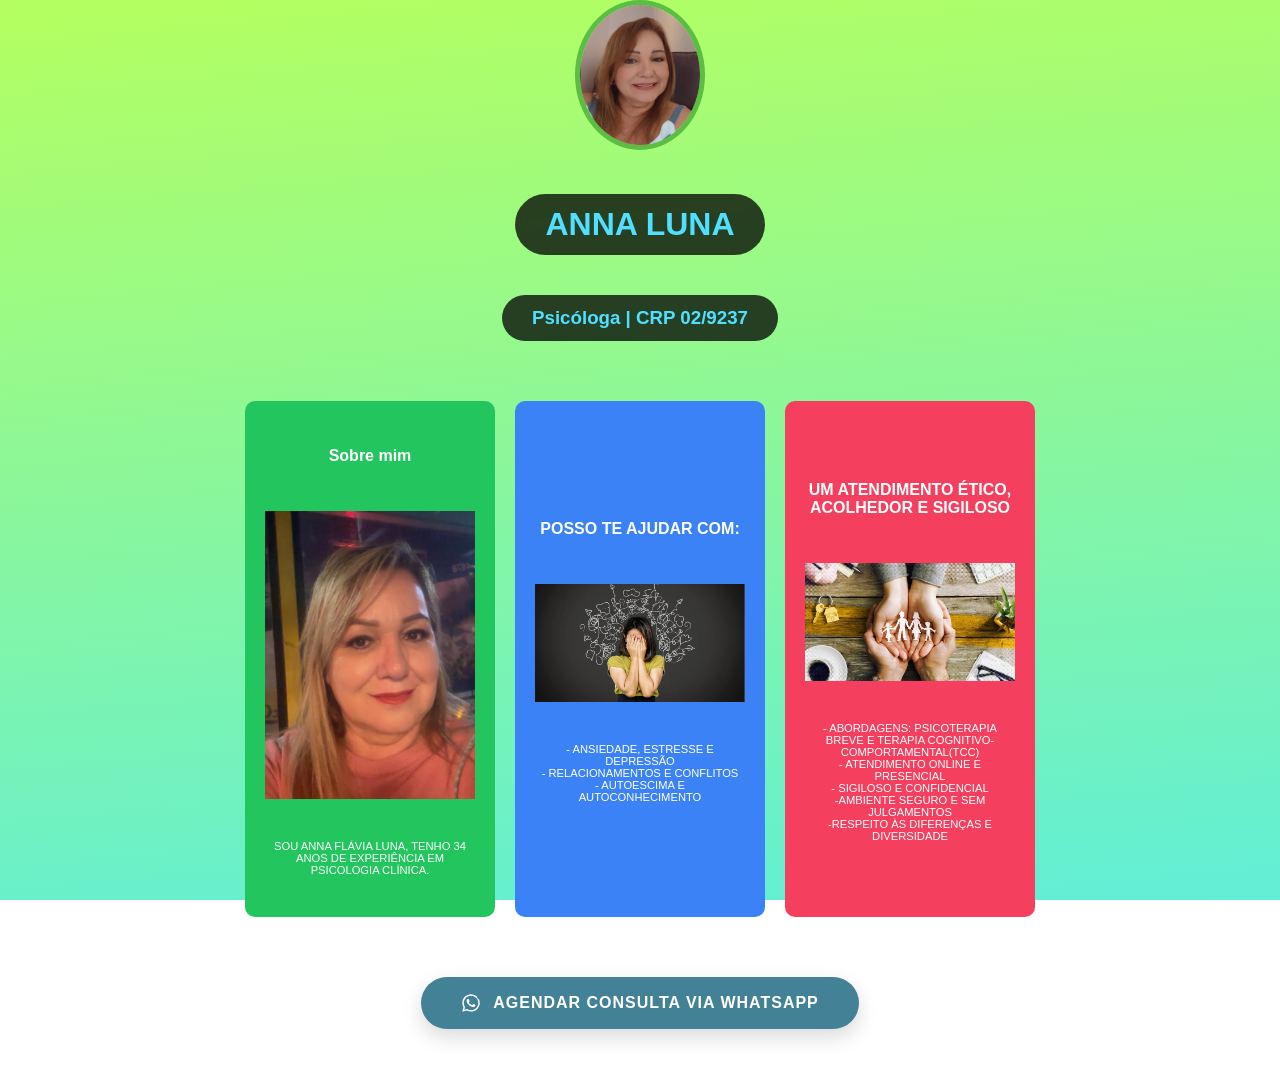
==== index.html @ b6285f33 "CHANGES" ====
<!DOCTYPE html>
<html lang="pt">
<head>
    <meta charset="UTF-8">
    <meta name="viewport" content="width=device-width, initial-scale=1.0">
    <title>Document</title>
    <!--stylesheet: folha de estilo e link para linkar!-->
    <link rel="stylesheet" href="index.css">
</head>
<body>


         <header>
            <div class="center">
                <img src="./imagens/fotoperfil2.png"></img>
            </div>

            <h1 class="center2">ANNA LUNA</h1>
            <h3 class="center2">Psicóloga | CRP 02/9237</h3>
         </header>

         <main>
        
            
            <div class="cards">
    <div class="card red">
        <p class="tip">Sobre mim</p>
        <img class="card imagem"  src="./imagens/FOTO PERFIL.png"></img>
        <p class="second-text">SOU ANNA FLÁVIA LUNA, TENHO 34 ANOS DE EXPERIÊNCIA EM PSICOLOGIA CLÍNICA.</p>
    </div>


    <div class="card blue">
        <p class="tip">POSSO TE AJUDAR COM:</p>
        <img class="card imagem"  src="./imagens/estresse.jfif"></img>
        <p class="second-text"> - ANSIEDADE, ESTRESSE E DEPRESSÃO <br>
        - RELACIONAMENTOS E CONFLITOS <br>
    - AUTOESCIMA E AUTOCONHECIMENTO </p>
    </div>


    <div class="card green">
        <p class="tip">UM ATENDIMENTO ÉTICO, ACOLHEDOR E SIGILOSO</p>
        <img class="card imagem"  src="./imagens/seguro.jfif"></img>
        <p class="second-text">- ABORDAGENS: PSICOTERAPIA BREVE E TERAPIA COGNITIVO-COMPORTAMENTAL(TCC)<br>
- ATENDIMENTO ONLINE E PRESENCIAL <br>
- SIGILOSO E CONFIDENCIAL <br>
-AMBIENTE SEGURO E SEM JULGAMENTOS <br>
-RESPEITO ÀS DIFERENÇAS E DIVERSIDADE <br>

        </p>
    </div>



</div>
            
<!-- Link estruturado com a classe do botão, ícone nativo e texto -->
<a href="https://api.whatsapp.com/send/?phone=558187132250&text&type=phone_number&app_absent=0" target="_blank" rel="noopener noreferrer" class="btn-whatsapp">
  <!-- Ícone SVG do WhatsApp embutido (não precisa carregar arquivo externo) -->
  <svg xmlns="http://w3.org" viewBox="0 0 448 512" class="icon-wpp">
    <path fill="currentColor" d="M380.9 97.1C339 55.1 283.2 32 223.9 32c-122.4 0-222 99.6-222 222 0 39.1 10.2 77.3 29.6 111L0 480l117.7-30.9c32.4 17.7 68.9 27 106.1 27h.1c122.3 0 224.1-99.6 224.1-222 0-59.3-25.2-115-67.1-117zm-157 341.6c-33.2 0-65.7-8.9-94-25.7l-6.7-4-69.8 18.3L72 359.2l-4.4-7c-18.5-29.4-28.2-63.3-28.2-98.2 0-101.7 82.8-184.5 184.6-184.5 49.3 0 95.6 19.2 130.4 54.1 34.8 34.9 56.2 81.2 56.1 130.5 0 101.8-84.9 184.6-186.6 184.6zm101.2-138.2c-5.5-2.8-32.8-16.2-37.9-18-5.1-1.9-8.8-2.8-12.5 2.8-3.7 5.6-14.3 18-17.6 21.8-3.2 3.7-6.5 4.2-12 1.4-32.6-16.3-54-29.1-75.5-66-5.7-9.8 5.7-9.1 16.3-30.3 1.8-3.7 .9-6.9-.5-9.7-1.4-2.8-12.5-30.1-17.1-41.2-4.5-10.8-9.1-9.3-12.5-9.5-3.2-.2-6.9-.2-10.6-.2-3.7 0-9.7 1.4-14.8 6.9-5.1 5.6-19.4 19-19.4 46.3 0 27.3 19.9 53.7 22.6 57.4 2.8 3.7 39.1 59.7 94.8 83.8 35.2 15.2 49 16.5 66.6 13.9 10.7-1.6 32.8-13.4 37.4-26.4 4.6-13 4.6-24.1 3.2-26.4-1.3-2.5-5-3.9-10.5-6.6z"/>
  </svg>
  AGENDAR CONSULTA VIA WHATSAPP
</a>



         </main>
      
        </footer>
</body>
</html>
---- index.css ----
body {
  /* Altera a cor de leitura para um cinza escuro que contrasta com o fundo claro */
  color: #243631;
  font-family: Arial, Helvetica, sans-serif;
  margin: 0;
  padding: 0;

  /* 1. CONFIGURAÇÃO DO GRADIENTE (Verde Menta e Azul Ciano Leve) */
  background: linear-gradient(-5deg, #10f9ee, #5cff69, #45e9ff, #b4ff5f);
  
  /* Faz o fundo parecer muito maior para que ele possa se mover */
  background-size: 400% 400%;
  
  /* 2. ATIVAÇÃO DA ANIMAÇÃO DE MOVIMENTO */
  animation: fundoAnimado 12s ease infinite;
  
  /* Mantém o fundo fixo enquanto o usuário rola a página */
  background-attachment: fixed;
}

/* 3. REGRA QUE CRIA O MOVIMENTO DO GRADIENTE */
@keyframes fundoAnimado {
  0% {
    background-position: 0% 50%;
  }
  50% {
    background-position: 100% 50%;
  }
  100% {
    background-position: 0% 50%;
  }
}




.container {
  display: flex;       /* Ativa o Flexbox */
  
}



          
    /* MUDAR A COR DA SELEÇÃO DE TEXTO */
::selection {
    background-color: #5BBE42; /* Cor de fundo da seleção */
    color: rgb(0, 0, 0);              /* Cor do texto selecionado */
    text-shadow: 0 0 5px #5bbe42; /* Efeito de brilho na seleção */
}


/*ICONES DAA ABA CONTATO*/

.contato {
    display: flex;            /* Coloca os itens lado a lado */
    justify-content: flex-start; /* Alinha tudo no INÍCIO (Esquerda) */
    align-items: center;      /* Alinha verticalmente (centro da linha) */
    gap: 12px;                /* Cria o espaço entre a imagem e o texto */
    padding-left: 0;          /* Garante que não haja espaço sobrando na esquerda */

    /*isso se adpta no celular, os itens vão para baixo, um embaixo do outro*/
    flex-wrap: wrap;    /* Permite que os itens quebrem para a próxima linha */
}

.contato h3 {
    margin: 0;                /* Remove margens que vêm por padrão no h3 */
   
}

/* Você só mexe na img se o tamanho original dela estiver muito grande */
.contato img {
    height: 60px; 
    width: auto;
}
.destaquecontato {
    color: #5BBE42;
    text-shadow: 0 0 5px #5bbe42;

}

/*importante que o usuário saiba que o e-mail é "clicável".*/
.contato h3 {
    cursor: pointer; /* Transforma a seta do mouse em "mãozinha" */
    transition: color 0.3s;
}

.contato h3:hover {
    color: mediumaquamarine; /* Muda de cor quando passa o mouse */
    text-decoration: underline;
}





    /*estilização da img do perfil*/
    header img{
        width: 120px;
        height: 140px;
        /*para deixar a img redonda*/
        border-radius: 50%;
        /*borda com cores*/
        border: 5px solid #5BBE42;
    }


                        /*TEXTOS PRINCIPAIS*/  
    .center0{
        color: #5BBE42;
        text-shadow: 0 0 5px #5bbe42;
        text-align: center;
    }

    .center{
        text-align: center;
        color: #51dfff;
        box-sizing: border-box;
    }

    .center2{
        text-align: center;
        color: #51dfff;
        box-sizing: border-box;
        /* 2. CRIAÇÃO DA CAIXA (PLACA DE FUNDO) */
  background-color: rgba(0, 0, 0, 0.75); /* Fundo branco com 75% de transparência */
  backdrop-filter: blur(8px);                  /* Efeito de vidro fosco moderno */
  /* Bordas arredondadas cápsula */
  border-radius: 50px;
   /* SOLUÇÃO: Faz o botão ter apenas o tamanho do texto interno */
  width: fit-content;       
  margin: 40px auto; /* Centraliza o botão na tela e dá espaço acima/abaixo */
  
   /* CONTROLE DE TAMANHO DO FUNDO (Aumente os números para crescer mais) */
  padding: 12px 30px;       /* O primeiro número (12px) aumenta em cima/baixo. O segundo (30px) aumenta nas laterais */
    }
                         /*TEXTOS PRINCIPAIS FIM*/  

    
    h2{
        color: #00ffff;
        text-shadow: 0 0 5px #00ffff
    }

    footer img{
        width: 50px;
        height: 50px;

    }

    footer{
        display: flex;
        justify-content: center;
    }

    footer a{
        margin: 20px;
        text-align: center;
    }

    footer p{
        margin-top: 2px;
    }

   /*MUDAR O VISUAL DE OUTRA PAGINA, 1 COLOQUE O BODY/estrutura do html E LOGO NELE O CLASS E VENHA AQUI*/

    .pagina-contato{
        background-color: #1a1a1a;
    }



    /* From Uiverse.io by kamehame-ha */ 
.cards {
  display: flex;
  flex-direction: column;
  gap: 15px;
}

.cards .red {
    background-color: #22c55e;
 
}

.cards .blue {
  background-color: #3b82f6;
}

.cards .green {
   background-color: #f43f5e;
}

.cards .white {
  background-color: #facc15;
  color: black;
}

/* CONTAINER PAI: Controla o posicionamento dos cards */
.cards {
  display: flex;          /* Ativa o modo Flexbox */
  flex-direction: row;    /* Alinha os cards um do lado do outro */
  flex-wrap: wrap;        /* Permite que os cards quebrem de linha se não couberem na tela */
  justify-content: center;/* Centraliza o grupo de cards na tela */
  gap: 20px;              /* Cria um espaçamento perfeito entre os cards */
  padding: 20px;
}

/* ELEMENTO FILHO: Configuração individual de cada card */
.cards .card {
  display: flex;
  align-items: center;
  justify-content: center;
  flex-direction: column;
  text-align: center;
  
  /* Ajustes essenciais de tamanho */
  min-height: 120px;      /* Evita altura fixa para o texto interno não vazar */
  width: 250px;           /* Largura do card */
  padding: 30px 20px;     /* Padding reduzido para não esmagar o conteúdo */
  box-sizing: border-box; /* Garante que o padding não aumente o tamanho do card */
  
  border-radius: 10px;
  color: white;
  cursor: pointer;
  transition: 400ms;
}


.cards .card p.tip {
  font-size: 1em;
  font-weight: 700;
}

.cards .card p.second-text {
  font-size: .7em;
}

.cards .card:hover {
  transform: scale(1.1, 1.1);
}

.cards:hover > .card:not(:hover) {
  
  transform: scale(0.9, 0.9);
}


/* Controla o tamanho da imagem interna do card */
.card .img {
  width: 50px;      /* Define a largura horizontal do ícone */
  height: auto;     /* Mantém a proporção original para não distorcer */
  margin-top: 15px; /* Cria um espaçamento por cima da imagem */
  object-fit: contain;
}


/* ESTILO PRINCIPAL DO BOTÃO */
.btn-whatsapp {
  display: flex;
  align-items: center;
  justify-content: center;
  gap: 12px; 
    /* SOLUÇÃO: Faz o botão ter apenas o tamanho do texto interno */
  width: fit-content;       
  margin: 40px auto; /* Centraliza o botão na tela e dá espaço acima/abaixo */
  
  /* Mantenha os paddings para dar formato de botão cápsula */
  padding: 16px 40px; 
  border-radius: 50px;                 /* Espaço exato entre o ícone e o texto */
  
  /* Cores idênticas à imagem */
  background-color: #438296;  /* Azul esverdeado fosco */
  color: #FFFFFF;
  
  /* Dimensões e Tipografia */
  padding: 16px 40px;
  font-family: 'Arial', sans-serif;
  font-size: 16px;
  font-weight: bold;
  letter-spacing: 1px;        /* Afastamento elegante das letras */
  text-decoration: none;
  
  /* Bordas arredondadas cápsula */
  border-radius: 50px;
  
  /* Sombra inicial suave */
  box-shadow: 0 8px 20px rgba(0, 0, 0, 0.15);
  
  /* Transição suave para animações */
  cursor: pointer;
  transition: transform 0.15s ease, box-shadow 0.15s ease, background-color 0.2s ease;
  user-select: none;          /* Impede que o texto seja selecionado no clique */
}

/* EFEITO AO PASSAR O MOUSE (HOVER) */
.btn-whatsapp:hover {
  background-color: #386d7e;  /* Escurece levemente o fundo */
  box-shadow: 0 10px 24px rgba(0, 0, 0, 0.2); /* Sombra cresce de leve */
}

/* EFEITO AO CLICAR DE FATO (ACTIVE) */
.btn-whatsapp:active {
  transform: scale(0.96) translateY(2px); /* Comprime e afunda o botão */
  box-shadow: 0 3px 10px rgba(0, 0, 0, 0.1);  /* Sombra diminui simulando toque */
}

/* CONFIGURAÇÃO DO ÍCONE SVG */
.btn-whatsapp .icon-wpp {
  width: 20px;
  height: 20px;
}
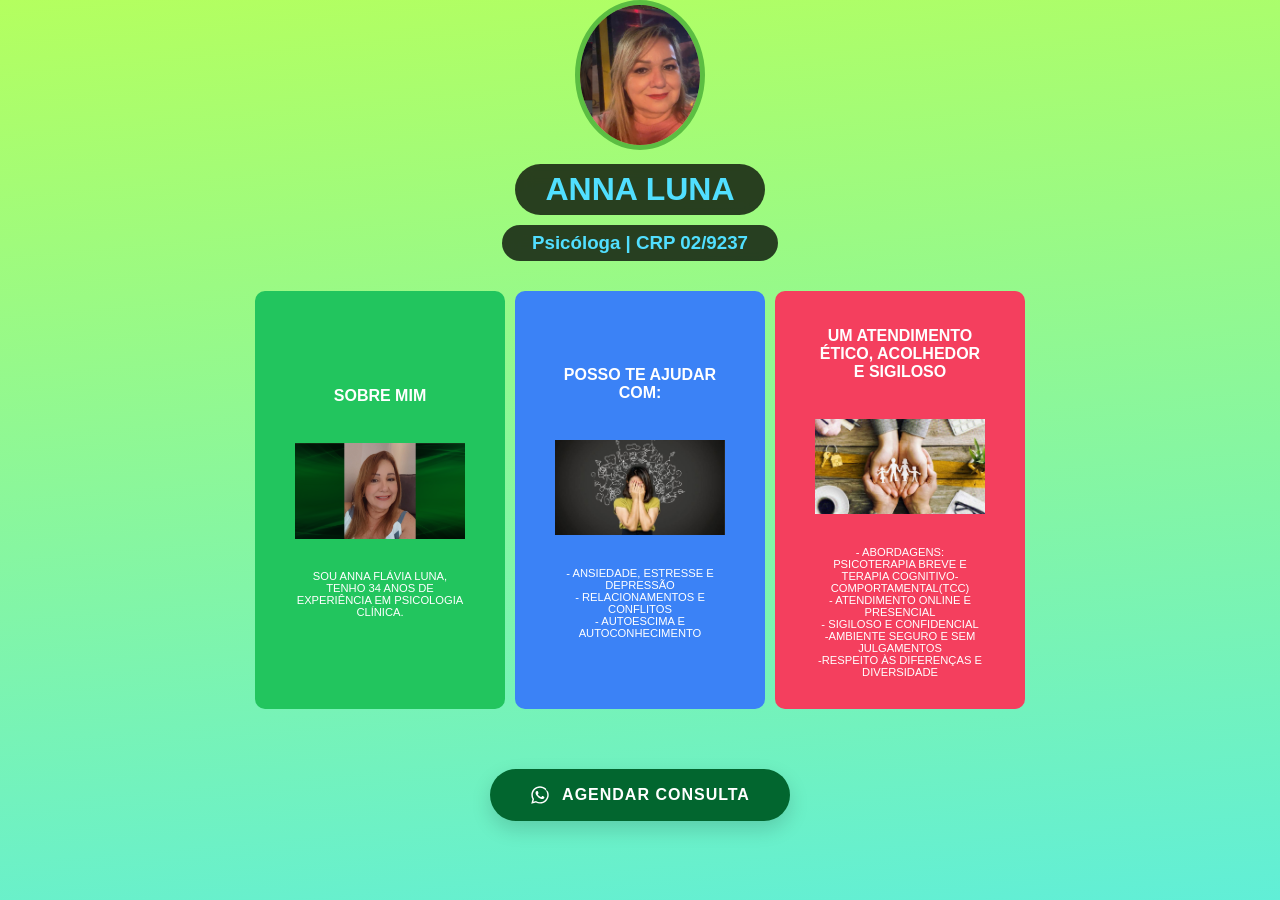
==== commit 82a4f410: "updtate" ====
--- a/index.html
+++ b/index.html
@@ -24,8 +24,8 @@
             
             <div class="cards">
     <div class="card red">
-        <p class="tip">Sobre mim</p>
-        <img class="card imagem"  src="./imagens/FOTO PERFIL.png"></img>
+        <p class="tip">SOBRE MIM</p>
+        <img class="card img"  src="./imagens/FOTO PERFIL.png"></img>
         <p class="second-text">SOU ANNA FLÁVIA LUNA, TENHO 34 ANOS DE EXPERIÊNCIA EM PSICOLOGIA CLÍNICA.</p>
     </div>
 
@@ -61,7 +61,7 @@
   <svg xmlns="http://w3.org" viewBox="0 0 448 512" class="icon-wpp">
     <path fill="currentColor" d="M380.9 97.1C339 55.1 283.2 32 223.9 32c-122.4 0-222 99.6-222 222 0 39.1 10.2 77.3 29.6 111L0 480l117.7-30.9c32.4 17.7 68.9 27 106.1 27h.1c122.3 0 224.1-99.6 224.1-222 0-59.3-25.2-115-67.1-117zm-157 341.6c-33.2 0-65.7-8.9-94-25.7l-6.7-4-69.8 18.3L72 359.2l-4.4-7c-18.5-29.4-28.2-63.3-28.2-98.2 0-101.7 82.8-184.5 184.6-184.5 49.3 0 95.6 19.2 130.4 54.1 34.8 34.9 56.2 81.2 56.1 130.5 0 101.8-84.9 184.6-186.6 184.6zm101.2-138.2c-5.5-2.8-32.8-16.2-37.9-18-5.1-1.9-8.8-2.8-12.5 2.8-3.7 5.6-14.3 18-17.6 21.8-3.2 3.7-6.5 4.2-12 1.4-32.6-16.3-54-29.1-75.5-66-5.7-9.8 5.7-9.1 16.3-30.3 1.8-3.7 .9-6.9-.5-9.7-1.4-2.8-12.5-30.1-17.1-41.2-4.5-10.8-9.1-9.3-12.5-9.5-3.2-.2-6.9-.2-10.6-.2-3.7 0-9.7 1.4-14.8 6.9-5.1 5.6-19.4 19-19.4 46.3 0 27.3 19.9 53.7 22.6 57.4 2.8 3.7 39.1 59.7 94.8 83.8 35.2 15.2 49 16.5 66.6 13.9 10.7-1.6 32.8-13.4 37.4-26.4 4.6-13 4.6-24.1 3.2-26.4-1.3-2.5-5-3.9-10.5-6.6z"/>
   </svg>
-  AGENDAR CONSULTA VIA WHATSAPP
+  AGENDAR CONSULTA
 </a>
 
 
--- a/index.css
+++ b/index.css
@@ -50,35 +50,6 @@
 }
 
 
-/*ICONES DAA ABA CONTATO*/
-
-.contato {
-    display: flex;            /* Coloca os itens lado a lado */
-    justify-content: flex-start; /* Alinha tudo no INÍCIO (Esquerda) */
-    align-items: center;      /* Alinha verticalmente (centro da linha) */
-    gap: 12px;                /* Cria o espaço entre a imagem e o texto */
-    padding-left: 0;          /* Garante que não haja espaço sobrando na esquerda */
-
-    /*isso se adpta no celular, os itens vão para baixo, um embaixo do outro*/
-    flex-wrap: wrap;    /* Permite que os itens quebrem para a próxima linha */
-}
-
-.contato h3 {
-    margin: 0;                /* Remove margens que vêm por padrão no h3 */
-   
-}
-
-/* Você só mexe na img se o tamanho original dela estiver muito grande */
-.contato img {
-    height: 60px; 
-    width: auto;
-}
-.destaquecontato {
-    color: #5BBE42;
-    text-shadow: 0 0 5px #5bbe42;
-
-}
-
 /*importante que o usuário saiba que o e-mail é "clicável".*/
 .contato h3 {
     cursor: pointer; /* Transforma a seta do mouse em "mãozinha" */
@@ -120,7 +91,9 @@
 
     .center2{
         text-align: center;
+      
         color: #51dfff;
+
         box-sizing: border-box;
         /* 2. CRIAÇÃO DA CAIXA (PLACA DE FUNDO) */
   background-color: rgba(0, 0, 0, 0.75); /* Fundo branco com 75% de transparência */
@@ -129,10 +102,9 @@
   border-radius: 50px;
    /* SOLUÇÃO: Faz o botão ter apenas o tamanho do texto interno */
   width: fit-content;       
-  margin: 40px auto; /* Centraliza o botão na tela e dá espaço acima/abaixo */
-  
+  margin: 10px auto; /* Centraliza o botão na tela e dá espaço acima/abaixo */ /* Aumenta o espaço acima do texto */
    /* CONTROLE DE TAMANHO DO FUNDO (Aumente os números para crescer mais) */
-  padding: 12px 30px;       /* O primeiro número (12px) aumenta em cima/baixo. O segundo (30px) aumenta nas laterais */
+  padding: 7px 30px;       /* O primeiro número (12px) aumenta em cima/baixo. O segundo (30px) aumenta nas laterais */
     }
                          /*TEXTOS PRINCIPAIS FIM*/  
 
@@ -141,6 +113,8 @@
         color: #00ffff;
         text-shadow: 0 0 5px #00ffff
     }
+
+    
 
     footer img{
         width: 50px;
@@ -179,7 +153,7 @@
 
 .cards .red {
     background-color: #22c55e;
- 
+
 }
 
 .cards .blue {
@@ -201,7 +175,7 @@
   flex-direction: row;    /* Alinha os cards um do lado do outro */
   flex-wrap: wrap;        /* Permite que os cards quebrem de linha se não couberem na tela */
   justify-content: center;/* Centraliza o grupo de cards na tela */
-  gap: 20px;              /* Cria um espaçamento perfeito entre os cards */
+  gap: 10px;              /* Cria um espaçamento perfeito entre os cards */
   padding: 20px;
 }
 
@@ -214,9 +188,9 @@
   text-align: center;
   
   /* Ajustes essenciais de tamanho */
-  min-height: 120px;      /* Evita altura fixa para o texto interno não vazar */
+  min-height: 110px;      /* Evita altura fixa para o texto interno não vazar */
   width: 250px;           /* Largura do card */
-  padding: 30px 20px;     /* Padding reduzido para não esmagar o conteúdo */
+  padding: 20px 40px;     /* Padding reduzido para não esmagar o conteúdo */
   box-sizing: border-box; /* Garante que o padding não aumente o tamanho do card */
   
   border-radius: 10px;
@@ -246,13 +220,14 @@
 
 
 /* Controla o tamanho da imagem interna do card */
-.card .img {
+.card img {
   width: 50px;      /* Define a largura horizontal do ícone */
   height: auto;     /* Mantém a proporção original para não distorcer */
-  margin-top: 15px; /* Cria um espaçamento por cima da imagem */
+  margin-top: 2px; /* Cria um espaçamento por cima da imagem */
   object-fit: contain;
 }
 
+/*WHATSSAPPP*/
 
 /* ESTILO PRINCIPAL DO BOTÃO */
 .btn-whatsapp {
@@ -269,7 +244,7 @@
   border-radius: 50px;                 /* Espaço exato entre o ícone e o texto */
   
   /* Cores idênticas à imagem */
-  background-color: #438296;  /* Azul esverdeado fosco */
+  background-color: #02662f;  /* Azul esverdeado fosco */
   color: #FFFFFF;
   
   /* Dimensões e Tipografia */
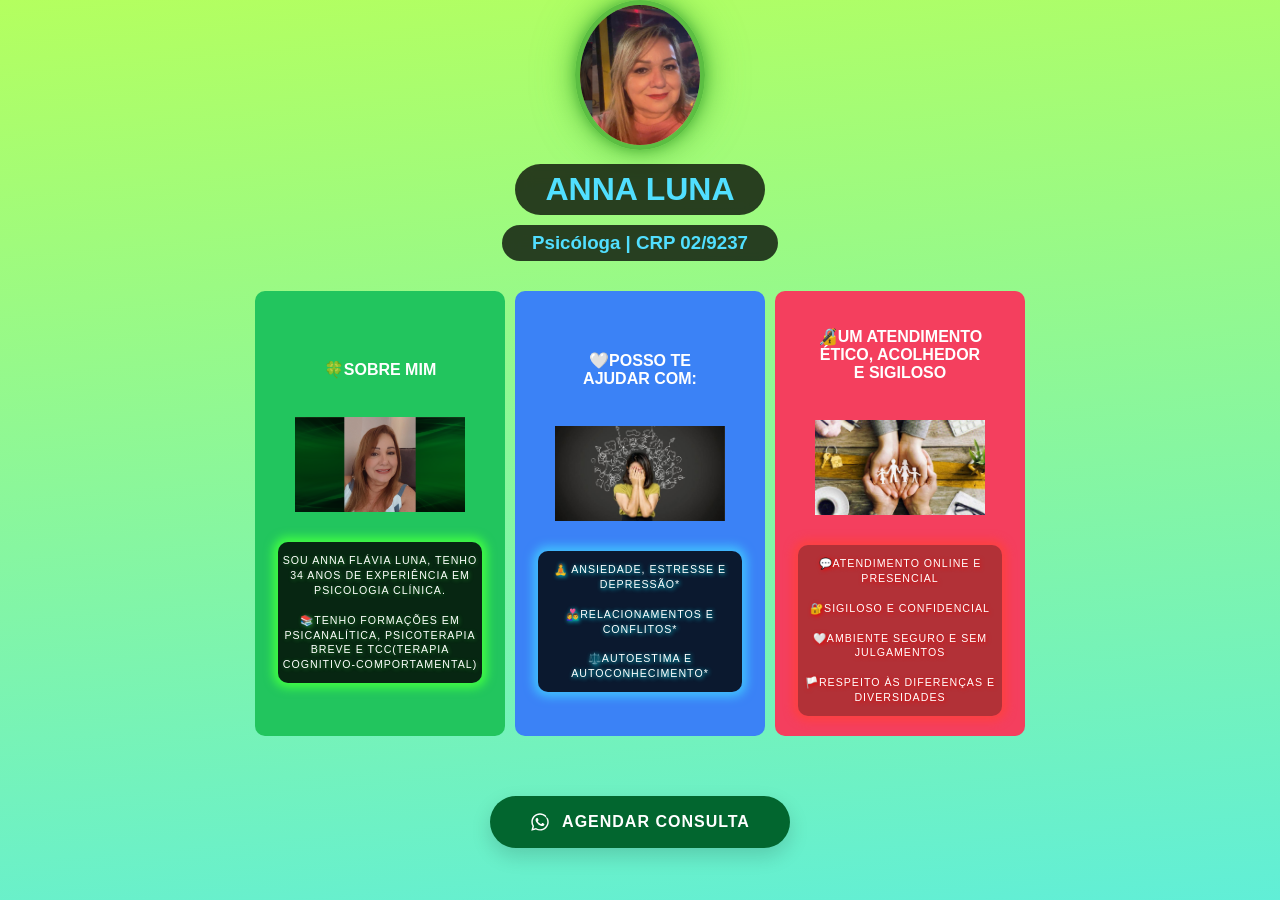
==== commit a9646976: "UPDATE FINAL" ====
--- a/index.html
+++ b/index.html
@@ -24,31 +24,43 @@
             
             <div class="cards">
     <div class="card red">
-        <p class="tip">SOBRE MIM</p>
+        <p class="tip">🍀SOBRE MIM</p>
         <img class="card img"  src="./imagens/FOTO PERFIL.png"></img>
-        <p class="second-text">SOU ANNA FLÁVIA LUNA, TENHO 34 ANOS DE EXPERIÊNCIA EM PSICOLOGIA CLÍNICA.</p>
+
+        <div class="card2verde">
+        <p class="second-text">SOU ANNA FLÁVIA LUNA, TENHO 34 ANOS DE EXPERIÊNCIA EM PSICOLOGIA CLÍNICA.<br><br> 📚TENHO FORMAÇÕES EM PSICANALÍTICA, PSICOTERAPIA BREVE E TCC(TERAPIA COGNITIVO-COMPORTAMENTAL)</p>
+        </div>
     </div>
 
 
     <div class="card blue">
-        <p class="tip">POSSO TE AJUDAR COM:</p>
+        <p class="tip">🤍POSSO TE AJUDAR COM:</p>
         <img class="card imagem"  src="./imagens/estresse.jfif"></img>
-        <p class="second-text"> - ANSIEDADE, ESTRESSE E DEPRESSÃO <br>
-        - RELACIONAMENTOS E CONFLITOS <br>
-    - AUTOESCIMA E AUTOCONHECIMENTO </p>
+
+        <div class="card2azul">
+<p class="second-text" >🧘 ANSIEDADE, ESTRESSE E DEPRESSÃO*  <br><br>
+        👩‍❤️‍👨RELACIONAMENTOS E CONFLITOS*  <br><br>
+    ⚖️AUTOESTIMA E AUTOCONHECIMENTO*  </p>
+        </div>
+        
     </div>
 
 
     <div class="card green">
-        <p class="tip">UM ATENDIMENTO ÉTICO, ACOLHEDOR E SIGILOSO</p>
+        <p class="tip">🔏UM ATENDIMENTO ÉTICO, ACOLHEDOR E SIGILOSO</p>
         <img class="card imagem"  src="./imagens/seguro.jfif"></img>
-        <p class="second-text">- ABORDAGENS: PSICOTERAPIA BREVE E TERAPIA COGNITIVO-COMPORTAMENTAL(TCC)<br>
-- ATENDIMENTO ONLINE E PRESENCIAL <br>
-- SIGILOSO E CONFIDENCIAL <br>
--AMBIENTE SEGURO E SEM JULGAMENTOS <br>
--RESPEITO ÀS DIFERENÇAS E DIVERSIDADE <br>
 
+        <div class="card2vermelho">
+<p class="second-text">
+💬ATENDIMENTO ONLINE E PRESENCIAL <br><br>
+🔐SIGILOSO E CONFIDENCIAL <br><br>
+🤍AMBIENTE SEGURO E SEM JULGAMENTOS <br><br>
+🏳️RESPEITO ÀS DIFERENÇAS E DIVERSIDADES 
         </p>
+
+
+        </div>
+        
     </div>
 
 
--- a/index.css
+++ b/index.css
@@ -66,14 +66,21 @@
 
 
     /*estilização da img do perfil*/
-    header img{
-        width: 120px;
-        height: 140px;
-        /*para deixar a img redonda*/
-        border-radius: 50%;
-        /*borda com cores*/
-        border: 5px solid #5BBE42;
-    }
+header img {
+  width: 120px;
+  height: 140px; /* Nota: Se a imagem ficar oval, use width e height iguais (ex: 120px por 120px) */
+  border-radius: 50%;
+  border: 5px solid #5BBE42;
+
+  /* --- SOLUÇÃO: EFEITO SHADOW NEON VERDE --- */
+  box-shadow: 
+    0 0 10px #5BBE42,   /* Brilho interno/próximo mais forte */
+    0 0 25px #5BBE42,   /* Brilho médio que expande a cor */
+    0 0 45px rgba(91, 190, 66, 0.4); /* Brilho externo bem esfumaçado e suave */
+    
+  transition: box-shadow 0.3s ease; /* Deixa o efeito suave caso queira animar no hover */
+}
+
 
 
                         /*TEXTOS PRINCIPAIS*/  
@@ -87,6 +94,7 @@
         text-align: center;
         color: #51dfff;
         box-sizing: border-box;
+        
     }
 
     .center2{
@@ -227,7 +235,103 @@
   object-fit: contain;
 }
 
-/*WHATSSAPPP*/
+.card2verde {
+  box-shadow: #41fd44 0px 0px 10px 5px;
+  border-radius: 10px;
+  background-color: rgba(0, 0, 0, 0.807);
+  font-family: Arial, Helvetica, sans-serif;
+  letter-spacing: 1px;
+  text-shadow: 1px 1px 4px rgba(65, 253, 68, 0.4);
+  box-sizing: border-box; /* Garante que o cálculo de tamanho inclua o padding */
+
+  /* --- ALTERAÇÕES PARA AUMENTAR E DAR LEGIBILIDADE --- */
+  width: 120%;           /* Faz a caixa preta ocupar quase toda a largura do card verde */
+  margin: 10px auto 0;  /* Centraliza a caixa horizontalmente e afasta da foto acima */
+  margin-left: -10%;
+  padding: 25px -5px;   /* Aumenta o espaço interno (20px em cima/baixo e 15px nas laterais) */
+  
+  /* Ajuste opcional para a fonte Impact não ficar gigante no espaço */
+  font-size: 0.95rem;   
+  line-height: 1.4;     /* Dá um espaço confortável entre as linhas do texto */
+}
+
+
+.card2verde {
+  box-shadow: #41fd44 0px 0px 10px 5px;
+  border-radius: 10px;
+  background-color: rgba(0, 0, 0, 0.807);
+  font-family: Arial, Helvetica, sans-serif;
+  letter-spacing: 1px;
+  text-shadow: 1px 1px 4px rgba(65, 253, 68, 0.4);
+  box-sizing: border-box; /* Garante que o cálculo de tamanho inclua o padding */
+
+  /* --- ALTERAÇÕES PARA AUMENTAR E DAR LEGIBILIDADE --- */
+  width: 120%;           /* Faz a caixa preta ocupar quase toda a largura do card verde */
+  margin: 10px auto 0;  /* Centraliza a caixa horizontalmente e afasta da foto acima */
+  margin-left: -10%;
+  padding: 25px -5px;   /* Aumenta o espaço interno (20px em cima/baixo e 15px nas laterais) */
+  
+  /* Ajuste opcional para a fonte Impact não ficar gigante no espaço */
+  font-size: 0.95rem;   
+  line-height: 1.4;     /* Dá um espaço confortável entre as linhas do texto */
+}
+
+
+.card2azul {
+  box-shadow: #41befd 0px 0px 10px 5px;
+  border-radius: 10px;
+  background-color: rgba(0, 0, 0, 0.807);
+  font-family: Arial, Helvetica, sans-serif;
+  letter-spacing: 1px;
+  text-shadow: 1px 1px 4px rgb(3, 218, 238);
+  box-sizing: border-box; /* Garante que o cálculo de tamanho inclua o padding */
+
+  /* --- ALTERAÇÕES PARA AUMENTAR E DAR LEGIBILIDADE --- */
+  width: 120%;           /* Faz a caixa preta ocupar quase toda a largura do card verde */
+  margin: 10px auto 0;  /* Centraliza a caixa horizontalmente e afasta da foto acima */
+  margin-left: -10%;
+  padding: 25px -5px;   /* Aumenta o espaço interno (20px em cima/baixo e 15px nas laterais) */
+  
+  /* Ajuste opcional para a fonte Impact não ficar gigante no espaço */
+  font-size: 0.95rem;   
+  line-height: 1.4;     /* Dá um espaço confortável entre as linhas do texto */
+}
+
+
+.card2vermelho {
+  box-shadow: #fd4141 0px 0px 10px 5px;
+  border-radius: 10px;
+  background-color: rgba(163, 46, 46, 0.807);
+  font-family: Arial, Helvetica, sans-serif;
+  letter-spacing: 1px;
+  text-shadow: 1px 1px 4px rgb(238, 3, 3);
+  box-sizing: border-box; /* Garante que o cálculo de tamanho inclua o padding */
+
+  /* --- ALTERAÇÕES PARA AUMENTAR E DAR LEGIBILIDADE --- */
+  width: 120%;           /* Faz a caixa preta ocupar quase toda a largura do card verde */
+  margin: 10px auto 0;  /* Centraliza a caixa horizontalmente e afasta da foto acima */
+  margin-left: -10%;
+  padding: 25px -5px;   /* Aumenta o espaço interno (20px em cima/baixo e 15px nas laterais) */
+  
+  /* Ajuste opcional para a fonte Impact não ficar gigante no espaço */
+  font-size: 0.95rem;   
+  line-height: 1.4;     /* Dá um espaço confortável entre as linhas do texto */
+}
+
+
+
+
+
+
+
+
+
+
+
+
+
+
+                                                              /*WHATSSAPPP*/
 
 /* ESTILO PRINCIPAL DO BOTÃO */
 .btn-whatsapp {
